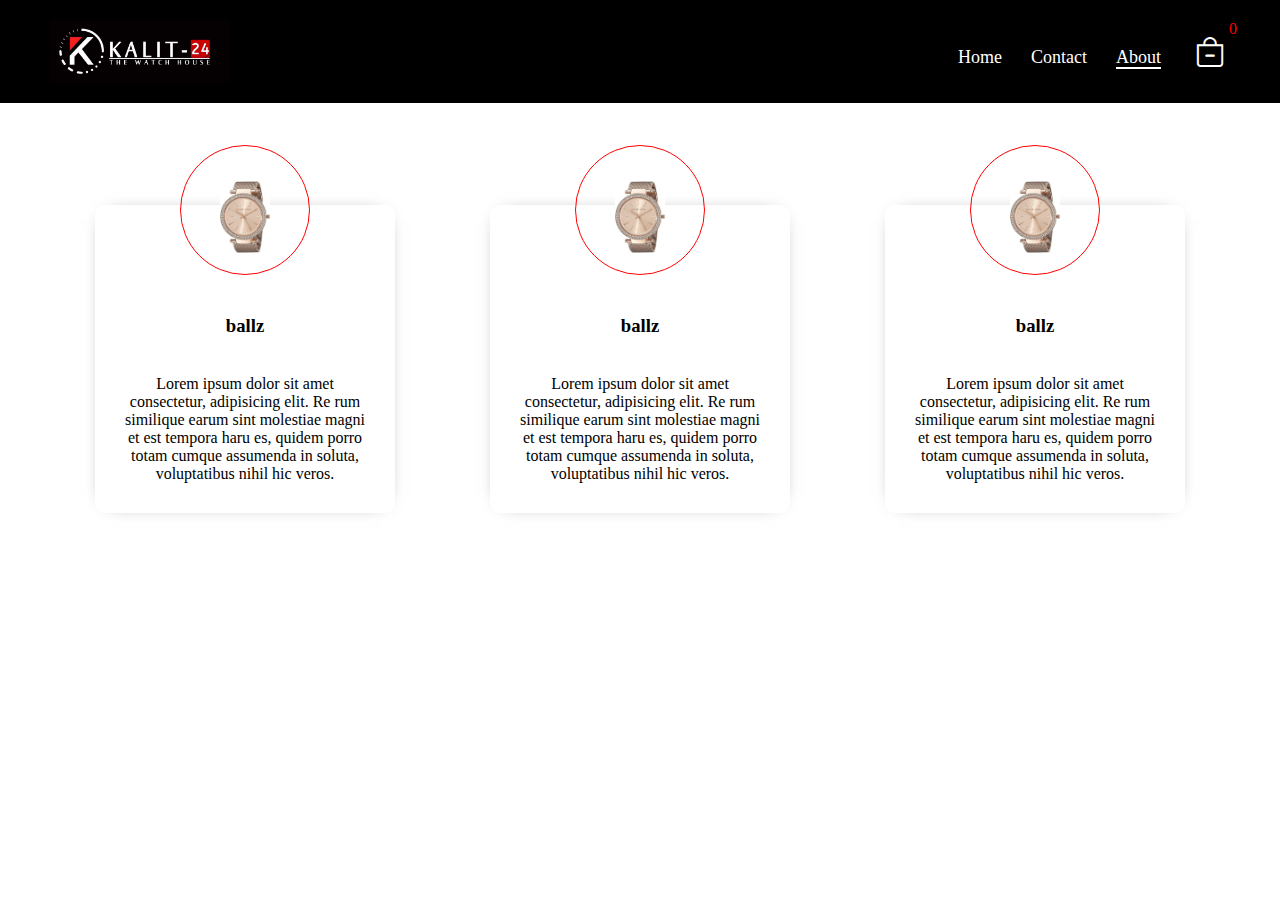
==== about.html @ 01d2b1ed "kalit" ====
<html>
    <head>
        <title>KALIT-ABOUT</title>
        <link rel="stylesheet" href="eco.css">
        <link rel="stylesheet" href="https://cdn.jsdelivr.net/npm/bootstrap-icons@1.11.3/font/bootstrap-icons.min.css">
        <style>
     
            *{
                box-sizing: border-box;
                margin: 0;
                padding: 0;
            }
            .container{
                display: flex;
                justify-content: space-evenly;
                flex-direction: row;

  
            }
            .main-about{
                width: 300px;
                min-height: 380px;
                text-align: center;
                position: relative;
                cursor: pointer;

            }
            .service{
                padding:30px;
                border-radius: 10px;
                position: absolute;
                bottom: 0;
                box-shadow: 0 0 20px -15px;
            }
            .service:hover {
                box-shadow: 0 0 30px -15px;
            }
            .service:hover .service-logo {
                border: 2px solid red;
            }
            .service-logo{
                width: 130px;
                height: 130px;
                border-radius: 50%;
                border: 1px solid red;
                margin: -90px auto 0; 
            }
            .service-logo:hover{
                border-color: 5px red;
            }
            .service-logo img{
                width: 50px;
                margin-top: 35px;
            }
            .service h3{
                height: 20px;
                margin: 40px auto;
                position: relative;
            } 
    @media (max-width: 1068px) { 
        .container {
            display: flex;
            align-items: center;
            justify-content: space-between;
            flex-direction: column;
            padding: 30px;
        }
    }
    @media (max-width: 480px) {
        .container {

            display: flex;
            justify-content: space-between;
            align-items: center;
            flex-direction: column;
        }
    }

        </style>

    </head>
    <body>
    <div class="navbar">
        <div class="navdiv">
                <div class="logo">
                <img src="img/logo.jpg" alt="">
                </div>
                <div class="openMenu"><i class="bi bi-list"></i></div>
                <ul class="mainMenu">
                    <li><a href="eco.html">Home</a></li>
                    <li><a  href="contact.html">Contact</a></li>
                    <li><a class="active">About</a></li>
                    <li class="cssCart"><a href="carts.html"><div class="cart">
                        <i class="bi bi-bag-dash">
                    </i><div class="cartAmount" id="cartAmount">0</div></div></a></li>
                    <div class="closeMneu"><i class="bi bi-file-excel"></i></div>
                </ul>
        </div>
    </div>
<!-- ABOVE IS FOR NAV BAR -->

    <div class="container">
                <div class="main-about">
                    <div class="service">
                        <div class="service-logo">
                            <img src="img/f.jpg" alt="">
                        </div>
                        <h3>ballz</h3>
                        <p>Lorem ipsum dolor sit amet consectetur, adipisicing elit. Re
                            rum similique earum sint molestiae magni et est tempora haru
                        es, quidem porro totam cumque assumenda in soluta, voluptatibus nihil hic veros.</p>
                    </div>
                    </div>

                <div class="main-about">
                    <div class="service">
                        <div class="service-logo">
                            <img src="img/f.jpg" alt="">
                        </div>
                        <h3>ballz</h3>
                        <p>Lorem ipsum dolor sit amet consectetur, adipisicing elit. Re
                            rum similique earum sint molestiae magni et est tempora haru
                        es, quidem porro totam cumque assumenda in soluta, voluptatibus nihil hic veros.</p>
                    </div>
                    </div>
                   


                <div class="main-about">
                    <div class="service">
                        <div class="service-logo">
                            <img src="img/f.jpg" alt="">
                        </div>
                        <h3>ballz</h3>
                        <p>Lorem ipsum dolor sit amet consectetur, adipisicing elit. Re
                            rum similique earum sint molestiae magni et est tempora haru
                        es, quidem porro totam cumque assumenda in soluta, voluptatibus nihil hic veros.</p>
                    </div>
                    </div>
                </div>
            </div>
    </div>



        <script src="data.js"></script>
    <script src="cart.js"></script>
    </body>
</html>
---- eco.css ----
/* FOR THE WHOLE SITE */
*{
    margin: 0;
    padding: 0;
    box-sizing: border-box;
    scroll-behavior: smooth;
}
i{
    cursor: pointer;
}
a{
    text-decoration: none;
}
.logo img{
    width: 180px;
    margin-right: 10px;
}

/* FOR THE NAV BAR */

.navbar{
    display: flex;
    flex-direction: row;
    justify-content:space-between;
    color: red;
    background-color: black;
    padding: 20px 50px;
    margin-bottom: 30px;
}
.navbar .navdiv{
    display: flex;
    text-align: center;
    align-items: center;
    justify-content: space-between;
    width: 100%;
}
li{
    list-style: none;
    display: inline-block;
}
li a{
    color: white;
    font-size: 18px;
    font-weight: bald;
    margin-right: 25px;
    z-index: 1;
 }
 a{
    text-decoration: none;
 }
 .active{
    border-bottom: 2px solid white;
 }
 
.navbar a:hover:not(.logo):hover {
    border-bottom: 2px solid white;    
}

.header{
    display: flex;
    text-align: center;
    justify-content: center;
}

/* FOR THE CART INSIDE THE NAV BAR */

.cart{
    position: relative;
    padding: 5px;
    font-size: 30px;
    border-radius: 4px;
}

.cartAmount{
    position: absolute;
    top: -15;
    right: -10;
    font-size: 16px;
    padding: 3px;
    color: red;

}

/* FOR THE HAMBURGER MENU */


.navbar .openMenu{
    font-size: 2rem;
    margin: 20px;
    display: none;
    cursor: pointer;
}
.navbar .bi-file-excel{
    display: none;
    cursor: pointer;
    font-size: 2rem;
}
@media(max-width: 800px){
    .navbar .mainMenu{
        height: 100vh;
        position: fixed;
        top: 0;
        right: 0;
        left: 0;
        z-index: 10;
        flex-direction: column;
        align-items: center;
        justify-content: center;
        background-color:#333;
        transition: top 500ms ease;
        display: none;
        gap: 40px;
        
    }
    .active a{
        border-bottom: 2px solid white;
        border-right: 20px;
    }
    .navbar .mainMenu .bi-file-excel{
        display: block;
        position: absolute;
        top: 20px;
        right: 20px;
        padding: 100px;
        font-size: 50px;

    }
    .navbar .mainMenu .cssCart {
        display: flex;
        justify-content: center;
        align-items: center;
    }
    .navbar .openMenu{
        display: block;
    }
    .navbar .mainMenu li a:hover{
        border-bottom: 2px solid white;
    }
    .icons i{
        display: inline-block;
        padding: 12px;
    }

}

/* FOR THE SEARCH BAR */

.input{
    height: 35px;
    width: 200px;
    border-radius: 25px;
    display: block;
    font-size: 20px;
    padding: 8px 40px 8px 20px;
    border: none;
    box-shadow: 2px 2px 2px 1px black;
}
.input:focus{
    outline: none;
}
.input:hover{
    padding: 10px;
 }
 .main{
    padding-top: 30px;
    padding-bottom: 30px;
    padding-left: 100px;
 }
/* FOR THE BODY AND TH SHOP ITEMS */

.shop{
    display: grid;
    grid-template-columns: repeat(4,auto);
    gap: 30px;
    justify-content: center;
}
.item{ 
    height: auto;
    width: 240px; 
    border: 2px solid black;
    border-radius: 5px;    
}
.item:hover{
    border-radius:10px ;
    
}
.item img{
    width: 100%;
    height: 235px;
    border-radius: 5px 5px 0 0;
}
.details{
    display: flex;
    flex-direction: column;
    padding: 10px;
    gap: 10px;
}
.price-quantity{
    display: flex;
    flex-direction: row;
    justify-content: space-between;
    align-items: center;
}
.buttons{
    display: flex;
    flex-direction: row;
    gap: 8px;
    font-size: 16px;
}
.bi-bi-dash{
    color: red;
}
.bi-bi-plus-lg{
    color: green;
}

/* FOR THE ARROW */

.to-top{
    position: fixed;
    bottom: 35px;
    right: 32px;
    font-size: 35px;
    display: none; 
    color: black;
}


/* FOR THE RESPONSIVNESS OF THE SITE */

@media(max-width: 1060px){
    .shop{
    grid-template-columns: repeat(3,223px);
    gap: 50px;
    }
}
@media(max-width: 820px){
    .shop{
    grid-template-columns: repeat(2,223px);
    gap: 50px;
    }
}
@media(max-width: 500px){
    .shop{
    grid-template-columns: repeat(1,223px);
    }
}


/**
* ! FOR THE CART PAGE
**/

.text-center{
    text-align: center;
    margin-bottom: 20px;
}
.HomeBtn,.checkout .removeall{
    background-color:#333;
    border: none;
    color: white;
    border-radius: 3px;
    cursor: pointer;
    padding: 6px;
    margin-top: 20px;
}
.checkout{
    background-color: green;
    color: white;
    padding: 10px;
    border: 15px;
}
.removeall{
    background-color: red;
    color: white;
    padding: 10px;
    border: 15px;
}
.bi-x-lg{
    color: red;
    font-weight: bold;
}

/*  FOR SHOPPING CART*/
.shopping-cart{
    display: grid;
    grid-template-columns: repeat(1,320px);
    justify-content: center;
    gap: 15px;
}
.cart-item{
    border: 2px solid black;
    border-radius: 7px;
    display: flex;
    width: 310px;
    height: 130px;
}

.title-price-x{
    display: flex;
    align-items: center;
    justify-content: space-between;
    width: 190px;
}
.title-price{
    display: flex;
    align-items: center;
    gap: 10px;
}
.cart-item-price{
    background-color: black;
    color: white;
    border-radius: 4px;
    padding: 3px 6px;
}

/* FOR THE POPUP */



.popup .overlay{
    position: fixed;
    top: 0px;
    left: 0px;
    width: 100vw;
    height: 100vh;
    background-color: rgba(0,0,0,0.7);
    z-index: 1;
    display: none;
}

.popup .content{
    position: absolute;
    top: 50%;
    left: 50%;
    transform: translate(-50%,-50%)scale(0);
    width: 1100px;
    height: 600px;
    z-index: 2;
    text-align: center;
    padding: 20px;
    box-sizing: border-box;
    background-color: white;
}

.popup .close-btn{
    position: absolute;
    right: 20px;
    top: 20px;
    width: 30px;
    height: 30px;
    background:#222;
    color:#fff;
    font-size: 25px;
    font-weight: 600;
    line-height: 30px;
    text-align: center;
    border-radius: 50%;
    cursor: pointer;
}

.popup.active .overlay{
    display: block;
}

.popup.active .content{
    transition: all 100ms ease-in-out;
    transform: translate(-50%,-50%)scale(1)
}

/* FOR THE POPUP BOX */

.popup-box{
    margin: 20px 200px;
    display: flex;
}

.right-box{
    width: 50%;
    border: 1px solid green;
    border-radius: 10px;
}

.main-image-box{
    padding: 30px 0px;
    width: 100%;
    display: flex;
    align-items: center;
    justify-content: center;
}

.main-image{
    height: 300px;
    width: auto;
}

.small-images{
    display: flex;
    justify-content: space-between;
    padding: 8px;
    align-items: center;
}

.image-box{
    margin: 0 8px 8px 0;
    height: 90px;
    width: 90px;
    cursor: pointer;
    border: 1px solid green;
    border-radius: 5px;
    display: flex;
    align-items: center;
    justify-content: center;
}

.popup-box-image{
    height: 90%;
    width: auto;
}

.details-box{
    width: 50%;
    padding-left: 50px;
}


.details-box{
    width: 50%;
    padding-left: 50px;
    display: flex;
    flex-direction: column;
    align-items: center;
    gap: 20px;
}

.buttons{
    display: flex;
    align-items: center;
    gap: 10px;
}


.details-button {
    align-self: flex-start;
    border: none;
    background: none;
    cursor: pointer;
}


@media(max-width: 830px) { /* Tablet */
    .popup .content {
        width: 90%;
        height: 90%;
    }
    .popup-box {
        flex-direction: column;
    }
    .right-box, .details-box {
        width: 100%;
    }
    .main-image {
        height: 150px;
    }
    .popup-box-image {
        height: 45px;
    }
}

@media(max-width: 500px) { /* Phone */
    .popup .content {
        width: 100%;
        height: auto; /* Adjust the height automatically */
    }
    .main-image {
        height: 100px;
    }
    .popup-box-image {
        height: 30px;
    }
    .image-box {
        height: 30px;
        width: 30px;
    }
    .small-images {
        justify-content: space-around; /* Distribute the buttons evenly */
    }

.main-image {
    height: 100px;
    object-fit: contain; /* Ensure the image fits within its box */
    border: 2px solid black; /* Add a border around the image */
}

.popup-box-image {
    height: 30px;
    object-fit: contain; /* Ensure the image fits within its box */
    border: 2px solid black; /* Add a border around the image */
}

.popup .close-btn {
    position: absolute;
    right: 20px;
    top: 40px;
    width: 30px;
    height: 30px;
    background: #222;
    color: #fff;
    font-size: 25px;
    font-weight: 600;
    line-height: 30px;
    text-align: center;
    border-radius: 50%;
    cursor: pointer;
    z-index: 3; /* Ensure the close button is above other elements */
}
.right-box {
    border: none; /* Remove the border */
}
.details-box h2 {
    display: inline; /* Display the dollar sign and price on the same line */
}
.details-box h2 {
    display: flex; /* Display the dollar sign and price on the same line */
}
.details-box {
    align-items: center; /* Center align the texts */
}


}
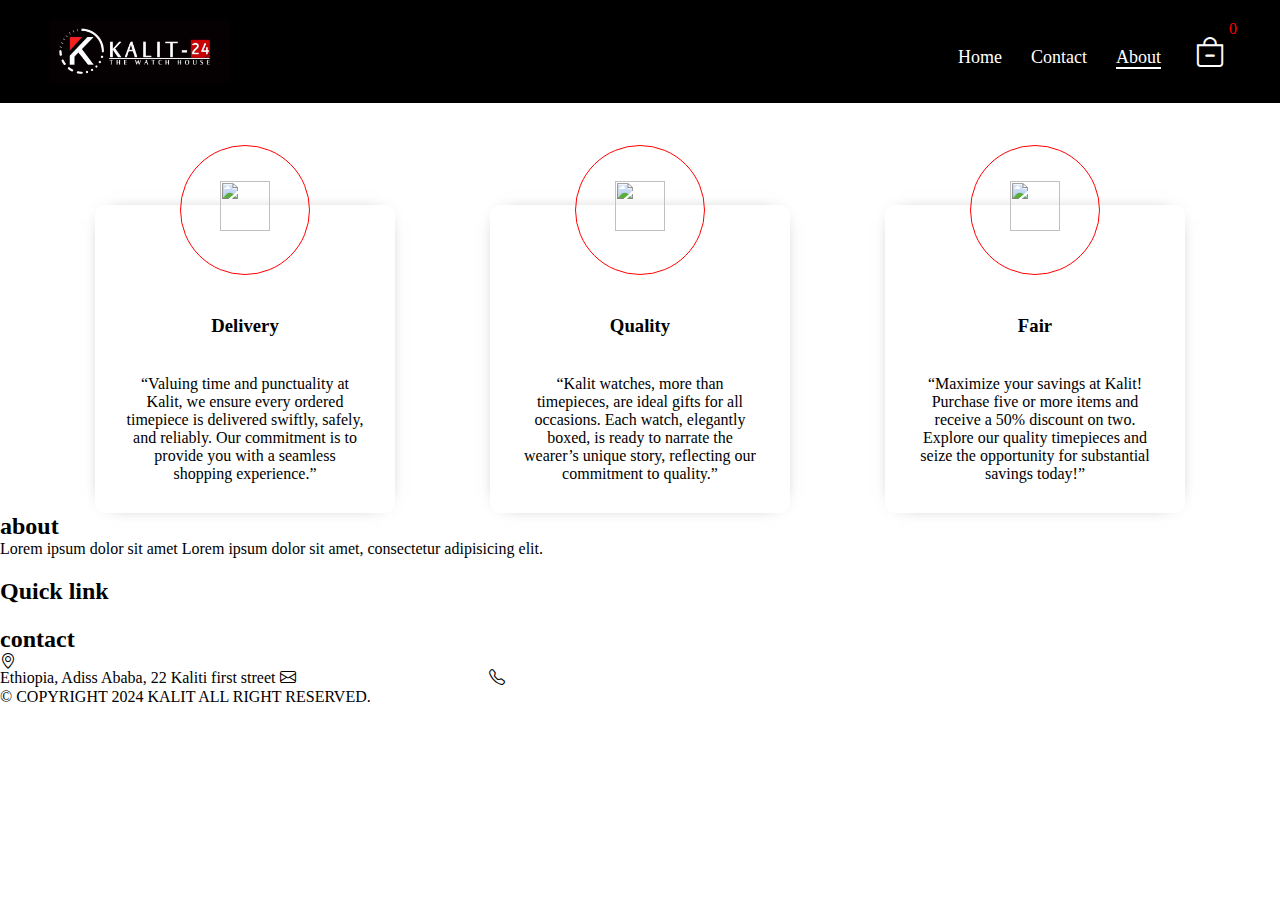
==== commit a56a6a92: "Update about.html" ====
--- a/about.html
+++ b/about.html
@@ -75,9 +75,7 @@
             flex-direction: column;
         }
     }
-
         </style>
-
     </head>
     <body>
     <div class="navbar">
@@ -87,7 +85,7 @@
                 </div>
                 <div class="openMenu"><i class="bi bi-list"></i></div>
                 <ul class="mainMenu">
-                    <li><a href="eco.html">Home</a></li>
+                    <li><a  href="index.html">Home</a></li>
                     <li><a  href="contact.html">Contact</a></li>
                     <li><a class="active">About</a></li>
                     <li class="cssCart"><a href="carts.html"><div class="cart">
@@ -98,52 +96,101 @@
         </div>
     </div>
 <!-- ABOVE IS FOR NAV BAR -->
-
     <div class="container">
                 <div class="main-about">
                     <div class="service">
                         <div class="service-logo">
-                            <img src="img/f.jpg" alt="">
+                            <img src="img/bus.png" alt="">
                         </div>
-                        <h3>ballz</h3>
-                        <p>Lorem ipsum dolor sit amet consectetur, adipisicing elit. Re
-                            rum similique earum sint molestiae magni et est tempora haru
-                        es, quidem porro totam cumque assumenda in soluta, voluptatibus nihil hic veros.</p>
+                        <h3>Delivery</h3>
+                        <p>
+                            “Valuing time and punctuality at Kalit, 
+                            we ensure every ordered timepiece is delivered swiftly, safely, and reliably. 
+                            Our commitment is to provide you with a seamless shopping experience.” 
+                        </p>
                     </div>
                     </div>
-
                 <div class="main-about">
                     <div class="service">
                         <div class="service-logo">
-                            <img src="img/f.jpg" alt="">
+                            <img src="img/quality.jpg" alt="">
                         </div>
-                        <h3>ballz</h3>
-                        <p>Lorem ipsum dolor sit amet consectetur, adipisicing elit. Re
-                            rum similique earum sint molestiae magni et est tempora haru
-                        es, quidem porro totam cumque assumenda in soluta, voluptatibus nihil hic veros.</p>
+                        <h3>Quality</h3>
+                        <p>“Kalit watches, more than timepieces, are ideal gifts for all occasions. Each watch, elegantly boxed, is ready to narrate the wearer’s unique story, reflecting our commitment to quality.”
+                       </p>
                     </div>
                     </div>
-                   
-
-
                 <div class="main-about">
                     <div class="service">
                         <div class="service-logo">
-                            <img src="img/f.jpg" alt="">
+                            <img src="img/saving.webp" alt="">
                         </div>
-                        <h3>ballz</h3>
-                        <p>Lorem ipsum dolor sit amet consectetur, adipisicing elit. Re
-                            rum similique earum sint molestiae magni et est tempora haru
-                        es, quidem porro totam cumque assumenda in soluta, voluptatibus nihil hic veros.</p>
+                        <h3>Fair</h3>
+                        <p>“Maximize your savings at Kalit! Purchase five or more items and receive a 50% discount on two. Explore our quality timepieces and seize the opportunity for substantial savings today!”
+                        </p>
                     </div>
                     </div>
                 </div>
             </div>
     </div>
+                <!-- FOOTER -->
+                <div class="footer-container">
+                    <footer>
+                        <div class="footer-info">
+                            <div class="footer-width fabout">
+                                <h2>about</h2>
+                                <p>Lorem ipsum dolor sit amet Lorem ipsum dolor sit amet, consectetur adipisicing elit.</p>
+                                <div class="social-media">
+                                    <ul>
+                                        <li><a href=""><i class="bi bi-facebook"></i></a></li>
+                                        <li><a href=""><i class="bi bi-telegram"></i></a></li>                               
+                                        <li><a href=""><i class="bi bi-instagram"></i></a></li>
+                                    </ul>
+                                </div>
+                            </div>
+                            <div class="footer-width flink">
+                                <h2>Quick link</h2>
+                                <ul>
+                                    <li>
+                                        <li><a href="index.html">Home</a></li>
+                                        <li><a href="contact.html">Contact</a></li>
+                                        <li><a href="about.html">About</a></li>
+                                        <li><a href="carts.html">Cart</a></li>
+                                    </li>
+                                </ul>
+                            </div>
+                            <div class="footer-width fcontact">
+                                <h2>contact</h2>
+                                <ul>
+                                    <li>
+                                        <span><i class="bi bi-geo-alt"></i></span>
+                                        <p>Ethiopia, Adiss Ababa, 22 Kaliti first street</p>
+                                    </li>
+        
+                                    <li>
+                                        <span><i class="bi bi-envelope"></i></span>
+                                        <a href="">kalitstore@gmail.com</a>
+                                    </li>
+        
+                                    <li>
+                                        <span><i class="bi bi-telephone"></i></span>
+                                        <a href="">241+ 921 333 221</a>
+                                    </li>
+                                </ul>
+                            </div>
+                            
+                        </div>
+        
+                        <div class="copy-right">
+                            <p> © COPYRIGHT 2024 KALIT ALL RIGHT RESERVED.</p>
+                        </div>
+                    </footer>
+                </div>
+        
 
 
 
         <script src="data.js"></script>
     <script src="cart.js"></script>
     </body>
-</html>+</html>
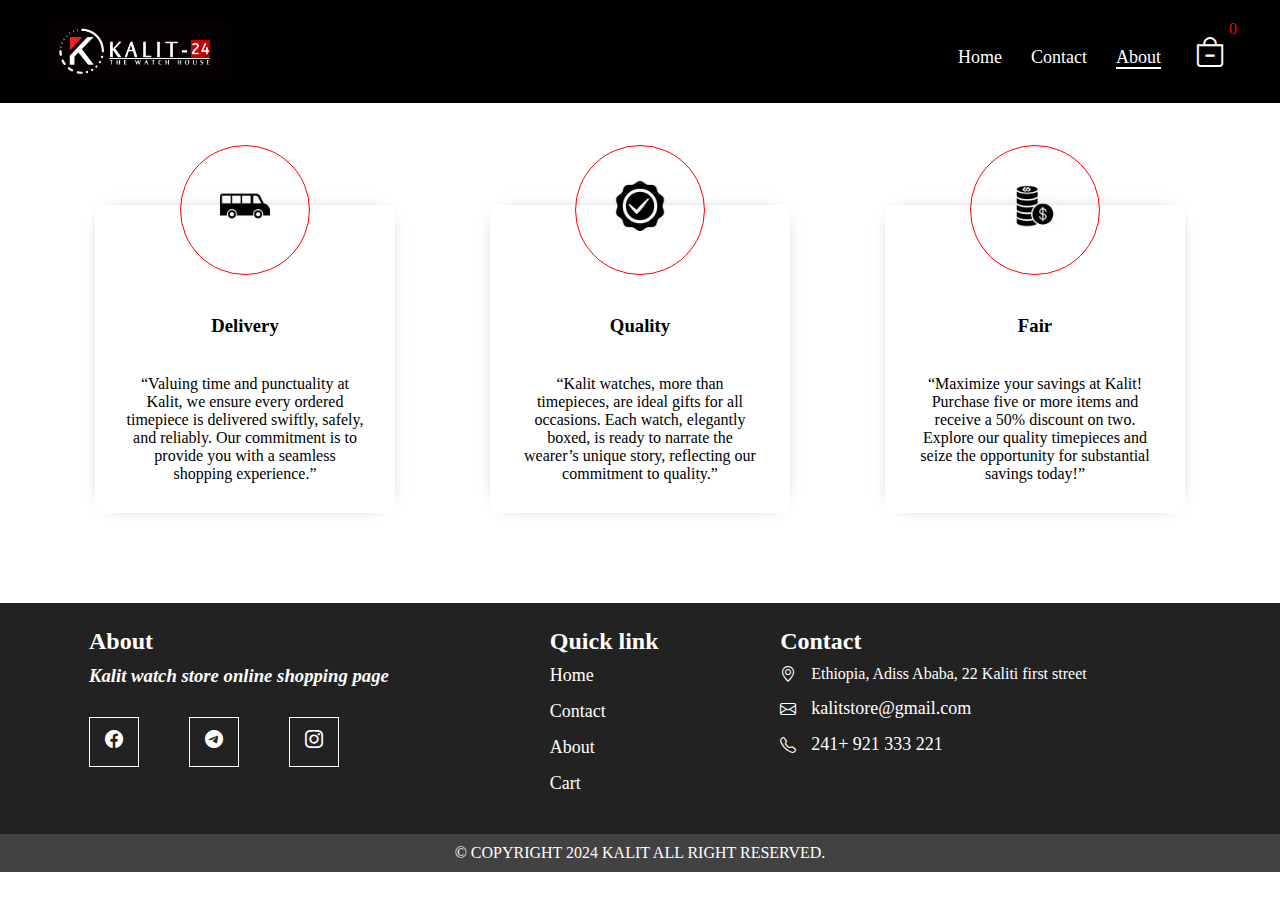
==== commit 29ce5226: "Add files via upload" ====
--- a/about.html
+++ b/about.html
@@ -138,8 +138,8 @@
                     <footer>
                         <div class="footer-info">
                             <div class="footer-width fabout">
-                                <h2>about</h2>
-                                <p>Lorem ipsum dolor sit amet Lorem ipsum dolor sit amet, consectetur adipisicing elit.</p>
+                                <h2>About</h2>
+                                <p><h3><em><strong>Kalit watch store online shopping page</strong></em></h3></p>
                                 <div class="social-media">
                                     <ul>
                                         <li><a href=""><i class="bi bi-facebook"></i></a></li>
@@ -160,7 +160,7 @@
                                 </ul>
                             </div>
                             <div class="footer-width fcontact">
-                                <h2>contact</h2>
+                                <h2>Contact</h2>
                                 <ul>
                                     <li>
                                         <span><i class="bi bi-geo-alt"></i></span>
@@ -193,4 +193,4 @@
         <script src="data.js"></script>
     <script src="cart.js"></script>
     </body>
-</html>
+</html>--- a/eco.css
+++ b/eco.css
@@ -1,4 +1,3 @@
-/* FOR THE WHOLE SITE */
 *{
     margin: 0;
     padding: 0;
@@ -55,11 +54,20 @@
 .navbar a:hover:not(.logo):hover {
     border-bottom: 2px solid white;    
 }
+.header-container{
+    display: flex;
+    justify-content: center;
+    text-align: center;
+}
 
 .header{
-    display: flex;
-    text-align: center;
-    justify-content: center;
+    width: 100%;
+    white-space: nowrap;
+    overflow: hidden;
+    animation: typing 7.5s;
+}
+@keyframes typing{
+    from{width: 0;}
 }
 
 /* FOR THE CART INSIDE THE NAV BAR */
@@ -83,7 +91,6 @@
 
 /* FOR THE HAMBURGER MENU */
 
-
 .navbar .openMenu{
     font-size: 2rem;
     margin: 20px;
@@ -93,9 +100,14 @@
 .navbar .bi-file-excel{
     display: none;
     cursor: pointer;
-    font-size: 2rem;
+    font-size: 25px;
+}
+.bi-file-excel:hover{
+    font-size: 10px;
+    color: darkred;
 }
 @media(max-width: 800px){
+    
     .navbar .mainMenu{
         height: 100vh;
         position: fixed;
@@ -121,7 +133,7 @@
         position: absolute;
         top: 20px;
         right: 20px;
-        padding: 100px;
+        padding: 10px;
         font-size: 50px;
 
     }
@@ -134,13 +146,15 @@
         display: block;
     }
     .navbar .mainMenu li a:hover{
-        border-bottom: 2px solid white;
+        border-bottom: 1px solid white;
     }
     .icons i{
         display: inline-block;
         padding: 12px;
     }
-
+    .mainMenu li a {
+        font-size:28px; 
+        padding: 10px 20px;    }     
 }
 
 /* FOR THE SEARCH BAR */
@@ -246,7 +260,6 @@
     }
 }
 
-
 /**
 * ! FOR THE CART PAGE
 **/
@@ -301,6 +314,7 @@
     align-items: center;
     justify-content: space-between;
     width: 190px;
+    gap: 10px;
 }
 .title-price{
     display: flex;
@@ -311,12 +325,10 @@
     background-color: black;
     color: white;
     border-radius: 4px;
-    padding: 3px 6px;
+    padding: 4px 6px;
 }
 
 /* FOR THE POPUP */
-
-
 
 .popup .overlay{
     position: fixed;
@@ -448,7 +460,7 @@
 }
 
 
-@media(max-width: 830px) { /* Tablet */
+@media(max-width: 830px) { 
     .popup .content {
         width: 90%;
         height: 90%;
@@ -467,10 +479,10 @@
     }
 }
 
-@media(max-width: 500px) { /* Phone */
+@media(max-width: 500px){ 
     .popup .content {
         width: 100%;
-        height: auto; /* Adjust the height automatically */
+        height: auto; 
     }
     .main-image {
         height: 100px;
@@ -483,19 +495,19 @@
         width: 30px;
     }
     .small-images {
-        justify-content: space-around; /* Distribute the buttons evenly */
+        justify-content: space-around; 
     }
 
 .main-image {
     height: 100px;
-    object-fit: contain; /* Ensure the image fits within its box */
-    border: 2px solid black; /* Add a border around the image */
+    object-fit: contain; 
+    border: 2px solid black; 
 }
 
 .popup-box-image {
     height: 30px;
-    object-fit: contain; /* Ensure the image fits within its box */
-    border: 2px solid black; /* Add a border around the image */
+    object-fit: contain;
+    border: 2px solid black; 
 }
 
 .popup .close-btn {
@@ -512,27 +524,216 @@
     text-align: center;
     border-radius: 50%;
     cursor: pointer;
-    z-index: 3; /* Ensure the close button is above other elements */
+    z-index: 3; 
 }
 .right-box {
-    border: none; /* Remove the border */
+    border: none; 
 }
 .details-box h2 {
-    display: inline; /* Display the dollar sign and price on the same line */
+    display: inline; 
 }
 .details-box h2 {
-    display: flex; /* Display the dollar sign and price on the same line */
+    display: flex; 
 }
 .details-box {
-    align-items: center; /* Center align the texts */
-}
-
-
-}
-
-
-
-
-
-
-
+    align-items: center;
+}
+} 
+
+
+/* FOR THE FOOTER */
+.footer-container{
+    padding-top: 90px;
+}
+footer{
+    background-color: rgb(34, 34, 34);
+    color: white;
+}
+.footer-info{
+    width: 90%;
+    margin: 0 auto;
+    display: flex;
+    padding: 25px 0 ;
+}
+.footer-info .footer-width{
+    padding: 0 25px;
+}
+.footer-info h2{
+    margin-bottom: 10px;
+}
+.fabout, .fcontact{
+    width: 40%;
+}
+
+.flink{
+    width: 20%;
+}
+.social-media ul{
+    display: flex;
+}
+.social-media{
+    margin-top: 30px;
+}
+.social-media ul li a{
+    display: inline-block;
+    margin-right: 50px;
+    width: 50px;
+    height: 50px;
+    padding-top: 12px;
+    background-color: transparent;
+    border: 1px solid white;
+    text-align: center;
+}
+.social-media ul li a:hover{
+    background-color: #fff;
+    color: #000;
+}
+.flink ul li a{
+    cursor: pointer;
+    display: block;
+    margin-bottom: 15px;
+    font-size: 18px;
+}
+.flink ul li a:hover{
+    color: #000;
+}
+.fcontact ul li{
+    display: flex;
+    align-items: center;
+    margin-bottom: 15px;
+}
+.fcontact ul li span{
+    margin-right: 15px;
+}
+.copy-right{
+    padding: 10px 0;
+    text-align: center;
+    background-color: rgb(66,66,66);
+}
+.flink ul li {
+    display: block;
+}
+
+
+@media screen and(max-width: 992px) {
+    .fabout, .fcontact{
+        width: 35%;
+    }
+    .flink{
+        width: 30%;
+        flex-direction: column;
+    }
+}
+@media screen and (max-width:767px){
+    .fabout, .fcontact, .flink{
+        width: 100%;
+        margin-bottom: 30px;
+    }
+    .footer-info{
+        flex-direction: column;
+    }
+}
+
+.image-box {
+    width: 90px; 
+    height: 90px;
+}
+.popup-box-image {
+    width: 100%;
+    height: 100%;
+    object-fit: cover; 
+}
+
+/* FOR THE POPUP BOX */
+
+.popup-box{
+    display: flex;
+    flex-direction: column;
+    align-items: center;
+    margin: 20px;
+}
+
+.right-box, .details-box {
+    width: 100%;
+    box-sizing: border-box;
+}
+
+.main-image-box, .small-images {
+    display: flex;
+    justify-content: center;
+    padding: 10px 0;
+}
+
+.main-image {
+    max-width: 100%;
+    height: auto;
+}
+
+.small-images {
+    overflow: auto;
+}
+
+.image-box {
+    flex: 0 0 auto;
+    margin: 0 5px;
+}
+
+.details-box {
+    text-align: center;
+}
+
+.buttons {
+    display: flex;
+    justify-content: center;
+    gap: 10px;
+}
+
+@media screen and (min-width: 768px) { /* Tablet and up */
+    .popup-box {
+        flex-direction: row;
+    }
+
+    .right-box, .details-box {
+        width: 50%;
+    }
+
+    .main-image {
+        height: 300px;
+        width: auto;
+    }
+    
+    
+    .image-box {
+        height: 90px;
+        width: 90px;
+    }
+}
+
+.main-image {
+    width: 300px; 
+    height: 300px; 
+    object-fit: contain;
+}
+.popup .content {
+    top: 80%; 
+}
+
+.popup .content {
+    overflow: auto;
+}
+
+
+.details-box p, .details-box h2 {
+    word-wrap: break-word;
+}
+
+.small-images {
+    overflow: hidden;
+}
+
+.popup .close-btn {
+    right: 5px;
+}
+
+
+
